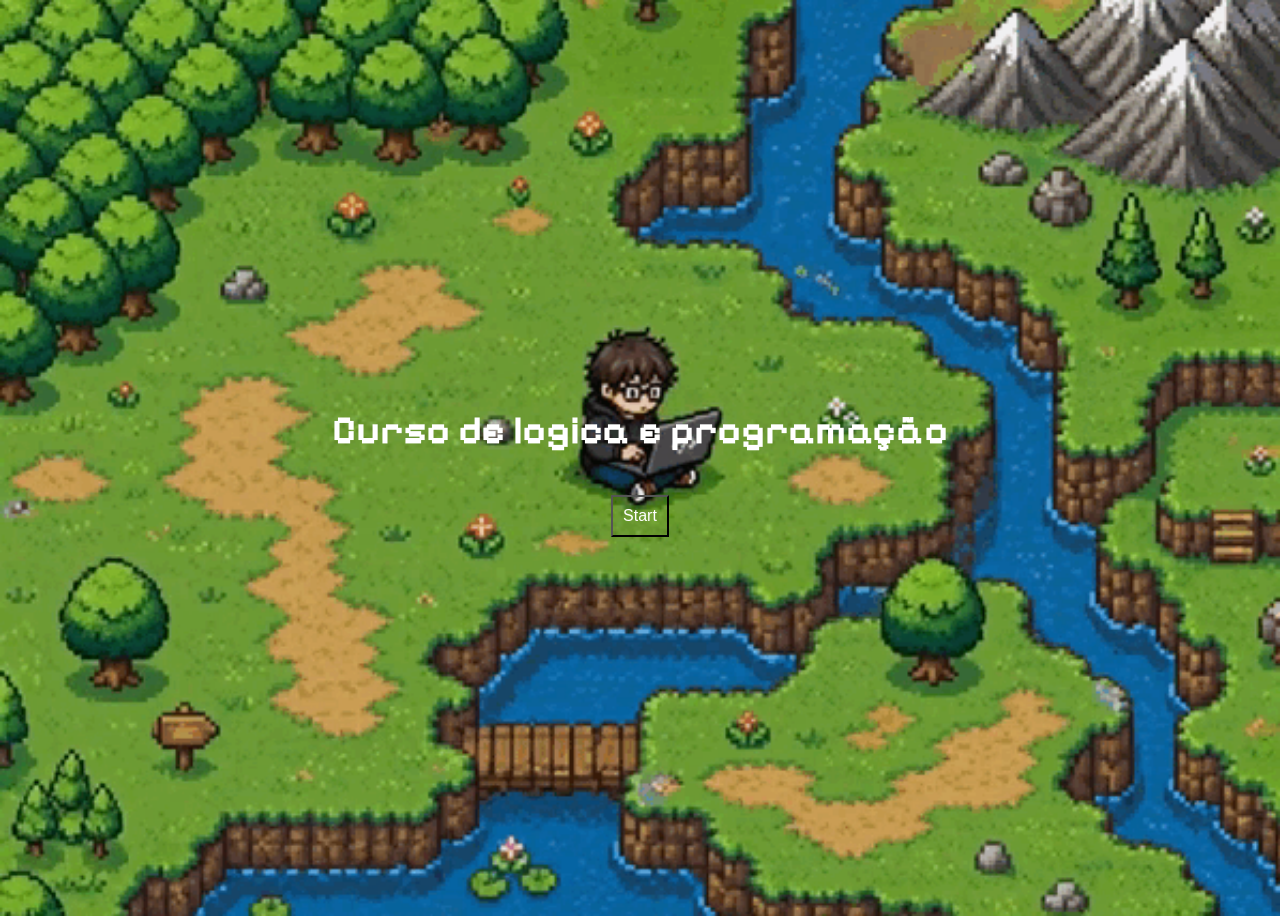
==== index.html @ f49d2140 "Add files via upload" ====
<!DOCTYPE html>
<html lang="pt-br">
<head>
    <meta charset="UTF-8">
    <meta name="viewport" content="width=device-width, initial-scale=1.0">
    <link href="https://fonts.googleapis.com/css2?family=Pixelify+Sans:wght@400;700&display=swap" rel="stylesheet">
    <link rel="stylesheet" href="style.css">
    <title>curso</title>
</head>
<body>

<header class="iniciar">
    <h1>Curso de logica e programação</h1>
    <a href="./html/pagina.html"><button>Start</button></a>
    <audio autoplay><source src="./audio/projeto1.mp4" type="audio/mpeg"></audio>

    
</header>
</body>
</html>
---- style.css ----
body{
    background-image: url("./img/projeto.gif");
    background-size:cover;
    background-position: center;
    background-repeat: no-repeat;


    font-family: 'Pixelify Sans', cursive;
    display: flex;
    flex-direction: column;
    align-items: center;
    justify-content: center;
    height: 100vh;
    text-align: center;
    font-size: 20px;
}

.iniciar{
    color: white;
    text-align: center;
}

.iniciar button{
    background-color: transparent;
    color: white;
    border: 1% solid white ;
    padding: 10px ;
    font-size: 16px;
    cursor: pointer;
    margin-top: 15px;
}
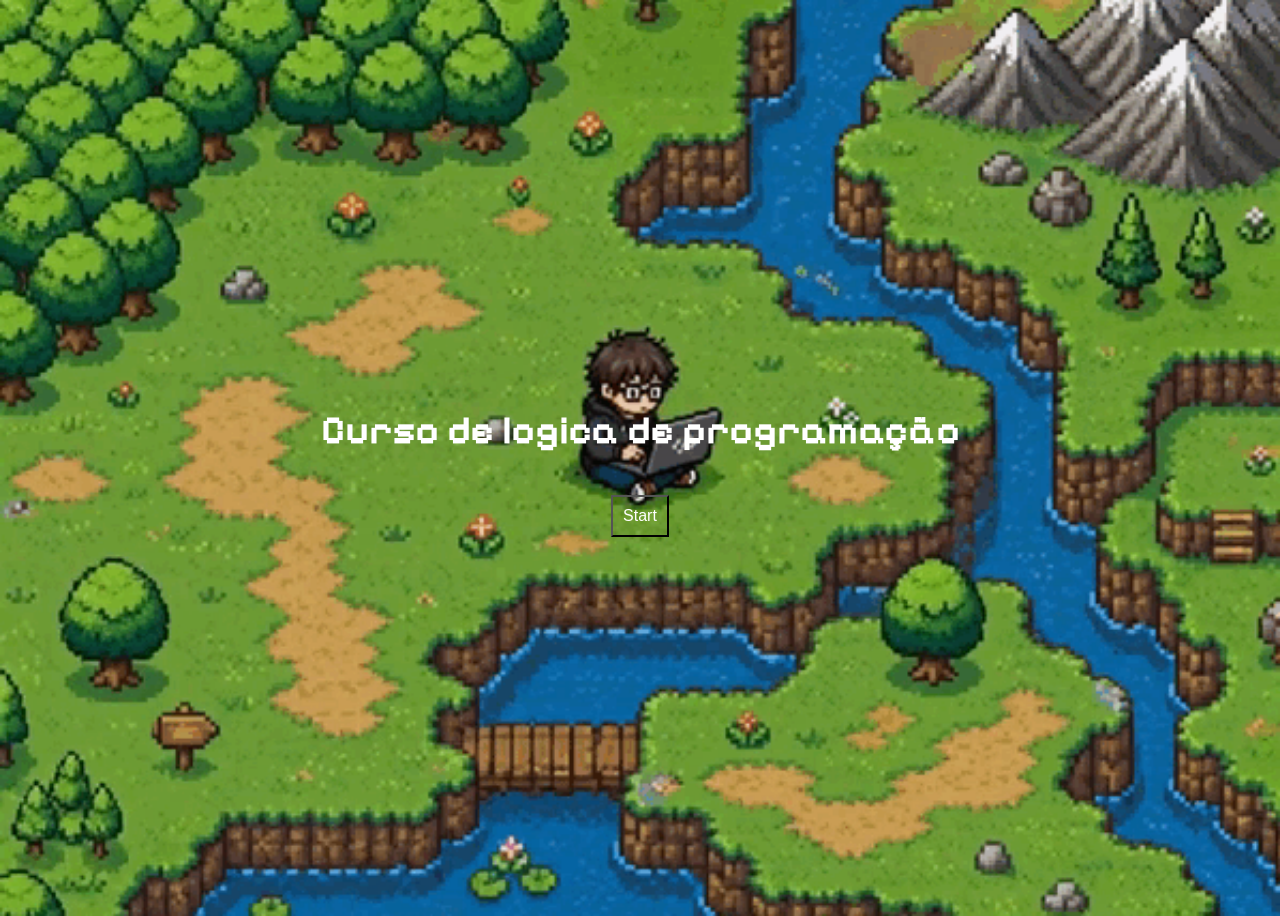
==== commit 54eeea3f: "Add files via upload" ====
--- a/index.html
+++ b/index.html
@@ -10,11 +10,31 @@
 <body>
 
 <header class="iniciar">
-    <h1>Curso de logica e programação</h1>
-    <a href="./html/pagina.html"><button>Start</button></a>
-    <audio autoplay><source src="./audio/projeto1.mp4" type="audio/mpeg"></audio>
-
+    <h1>Curso de logica de programação</h1>
+    
+        <button onclick="tocarMusica()">Start</button>
     
 </header>
+
+<audio id="musica" loop>
+    <source src="./audio/musica.mp3" type="audio/mpeg">
+</audio>
+
+
+
+<script>
+    function tocarMusica() {
+        const audio = document.getElementById('musica');
+        audio.volume = 0.5
+        audio.play();
+
+        setTimeout(() => {
+        window.location.href = "./html/pagina.html"; 
+        }, 300);
+    }
+
+        
+
+</script>
 </body>
 </html>
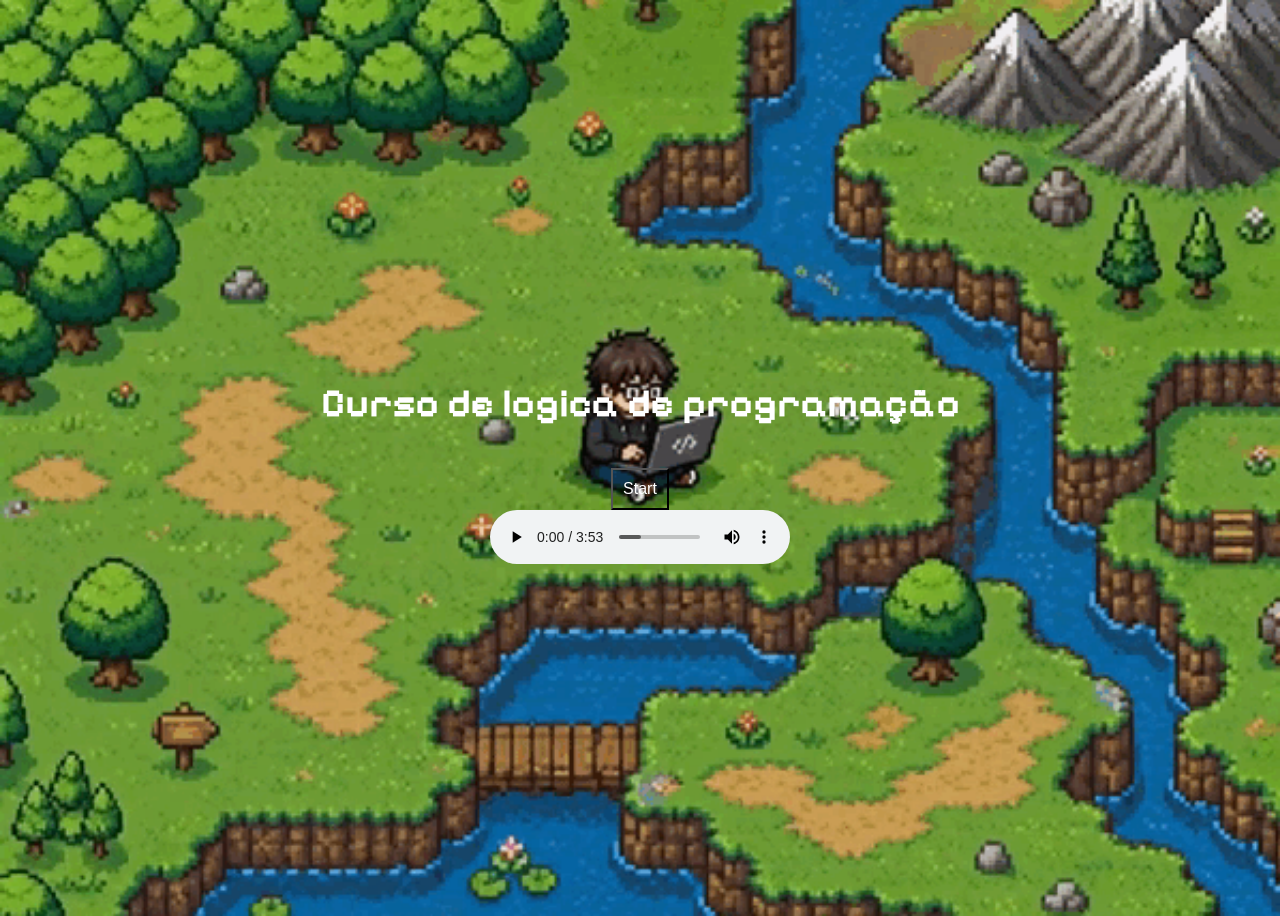
==== commit 4c6899ce: "Add files via upload" ====
--- a/index.html
+++ b/index.html
@@ -16,8 +16,8 @@
     
 </header>
 
-<audio id="musica" loop>
-    <source src="./audio/musica.mp3" type="audio/mpeg">
+<audio id="musica" controls>
+    <source src="./audio/projeto1.mp3" type="audio/mpeg">
 </audio>
 
 
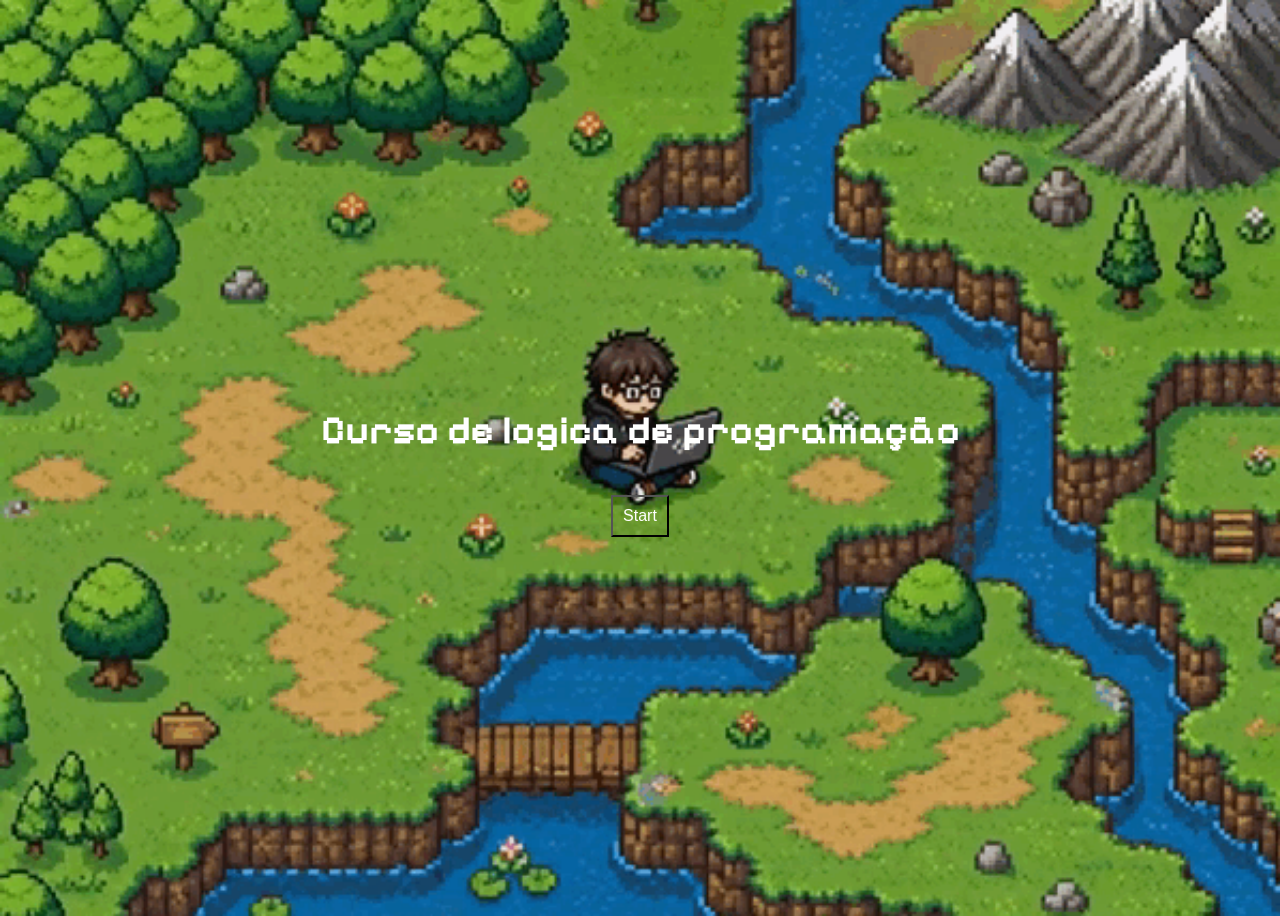
==== commit 647d5f21: "Add files via upload" ====
--- a/index.html
+++ b/index.html
@@ -12,11 +12,11 @@
 <header class="iniciar">
     <h1>Curso de logica de programação</h1>
     
-        <button onclick="tocarMusica()">Start</button>
+        <button onclick="iniciar()">Start</button>
     
 </header>
 
-<audio id="musica" controls>
+<audio id="musica" loop>
     <source src="./audio/projeto1.mp3" type="audio/mpeg">
 </audio>
 
@@ -33,6 +33,22 @@
         }, 300);
     }
 
+    function iniciar() {
+  const audio = document.getElementById("musica");
+  
+  audio.volume = 0.5;
+
+  audio.play().then(() => {
+    // Só troca de página DEPOIS que começar a tocar
+    setTimeout(() => {
+      window.location.href = "./html/pagina.html";
+    }, 1500);
+  }).catch((erro) => {
+    alert("Clique novamente para iniciar o som");
+    console.log(erro);
+  });
+}
+
         
 
 </script>
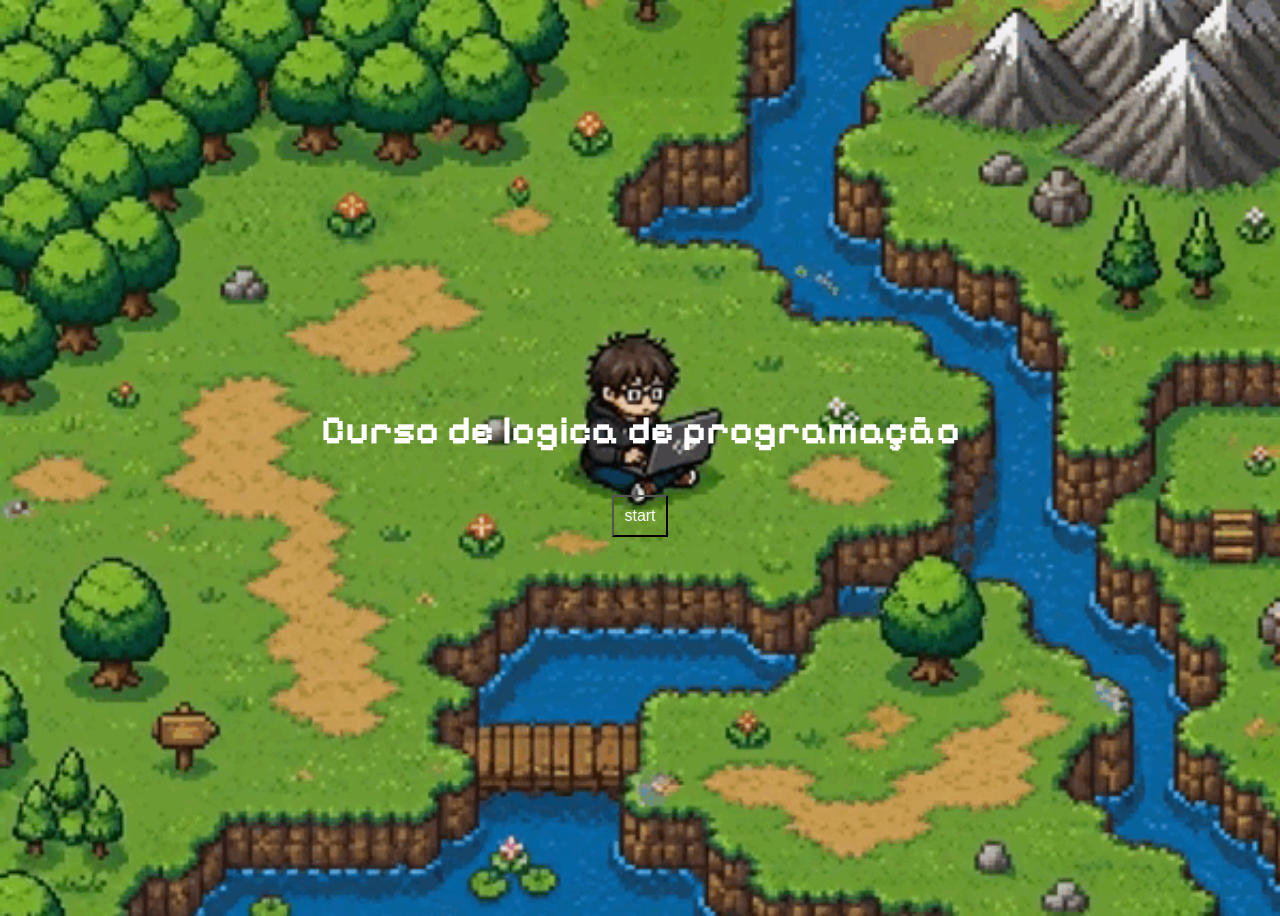
==== commit 5eb21c74: "Add files via upload" ====
--- a/index.html
+++ b/index.html
@@ -12,42 +12,11 @@
 <header class="iniciar">
     <h1>Curso de logica de programação</h1>
     
-        <button onclick="iniciar()">Start</button>
+       <a href="./html/pagina.html"><button>start</button></a>
     
 </header>
 
-<audio id="musica" loop>
-    <source src="./audio/projeto1.mp3" type="audio/mpeg">
-</audio>
 
-
-
-<script>
-    function tocarMusica() {
-        const audio = document.getElementById('musica');
-        audio.volume = 0.5
-        audio.play();
-
-        setTimeout(() => {
-        window.location.href = "./html/pagina.html"; 
-        }, 300);
-    }
-
-    function iniciar() {
-  const audio = document.getElementById("musica");
-  
-  audio.volume = 0.5;
-
-  audio.play().then(() => {
-    // Só troca de página DEPOIS que começar a tocar
-    setTimeout(() => {
-      window.location.href = "./html/pagina.html";
-    }, 1500);
-  }).catch((erro) => {
-    alert("Clique novamente para iniciar o som");
-    console.log(erro);
-  });
-}
 
         
 
